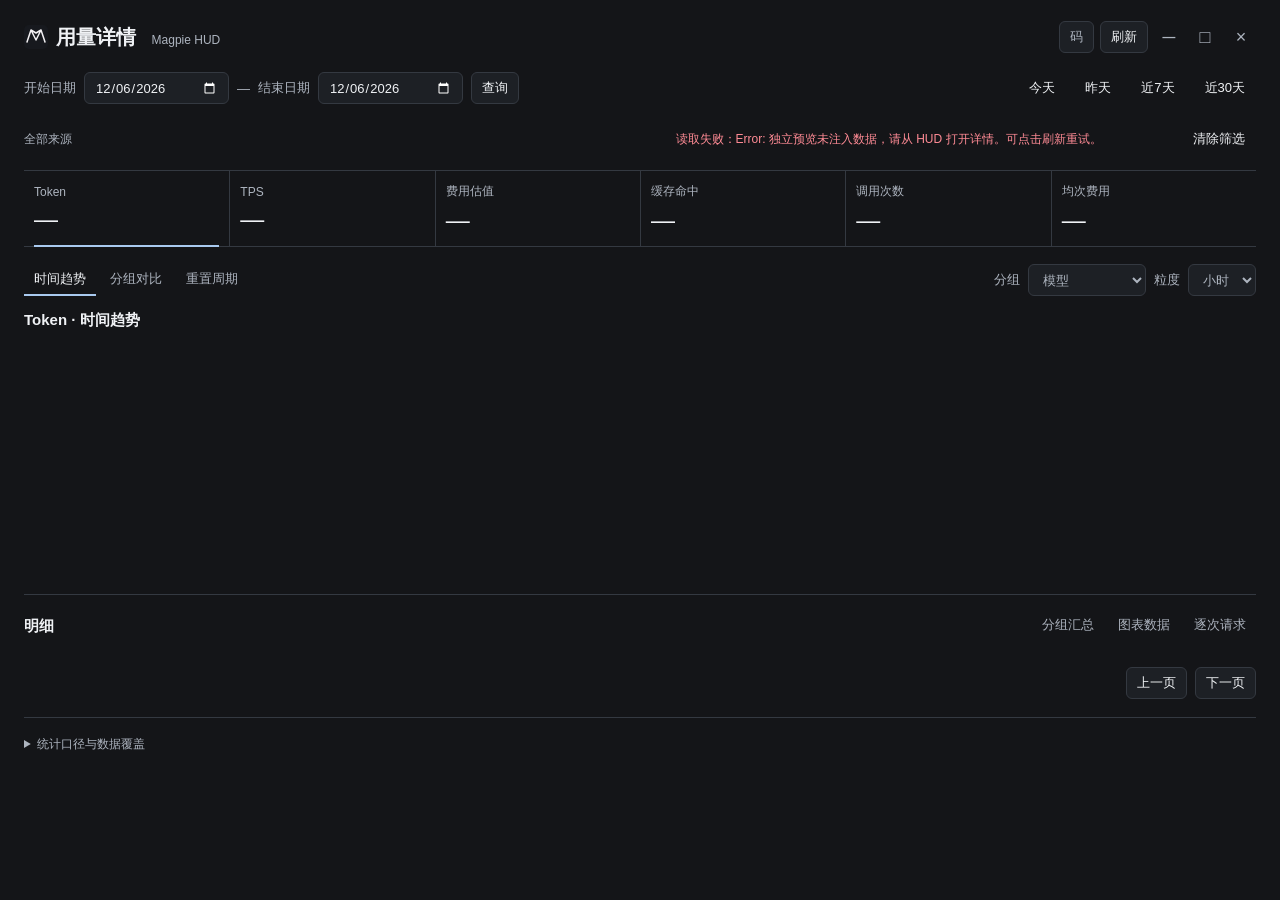
==== ui/details.html @ 45270ff9 "1.0.12 移除账号打码按钮悬停 tooltip Co-Authored-By: Claude Code <noreply@anthropic.com>" ====
<!doctype html>
<html lang="zh-CN">
<head>
  <meta charset="utf-8"><meta name="viewport" content="width=device-width,initial-scale=1">
  <meta name="color-scheme" content="dark"><title>Magpie HUD · 用量详情</title>
  <link rel="icon" href="icons/magpie.svg" type="image/svg+xml">
  <link rel="stylesheet" href="details.css?v=20261024-window-controls">
  <script src="redact.js?v=20261028-redact" defer></script>
  <script src="details-data.js?v=20261024-request-costs" defer></script><script src="details.js?v=20261028-redact" defer></script>
</head>
<body>
<main>
  <header class="page-head" data-tauri-drag-region><div class="brand" data-tauri-drag-region><img src="icons/magpie.svg" alt="" data-tauri-drag-region><h1 data-tauri-drag-region>用量详情 <small data-tauri-drag-region>Magpie HUD</small></h1></div><div class="window-actions"><button id="redact" class="window-control" type="button" data-redact aria-label="账号打码" aria-pressed="false" title="">码</button><button id="refresh" type="button">刷新</button><button id="detail-minimize" class="window-control" type="button" aria-label="最小化" title="最小化">─</button><button id="detail-maximize" class="window-control" type="button" aria-label="最大化或还原" title="最大化或还原">□</button><button id="detail-close" class="window-control" type="button" aria-label="关闭用量详情" title="关闭（Esc）">×</button></div></header>
  <section aria-label="统计范围" class="filters">
    <form id="range-form" class="date-row">
      <label>开始日期<input id="start" type="date" required></label><span class="date-separator">—</span>
      <label>结束日期<input id="end" type="date" required></label><button type="submit">查询</button>
      <div class="presets"><button type="button" data-days="1">今天</button><button type="button" data-days="-1">昨天</button><button type="button" data-days="7">近7天</button><button type="button" data-days="30">近30天</button></div>
    </form>
    <details class="filter-disclosure" open><summary>筛选来源、模型与账号</summary><div id="filter-controls" class="filter-row"></div></details>
    <div class="scope-row"><div id="chips" aria-label="已选条件"></div><p id="load-status" role="status" hidden></p><button id="clear" class="quiet" type="button">清除筛选</button></div>
  </section>
  <nav id="metrics" class="metrics" aria-label="统计指标"></nav>
  <section class="analysis" aria-label="用量分析">
    <div class="toolbar"><div id="views" class="tabs" role="tablist" aria-label="分析方式"><button type="button" role="tab" data-view="trend">时间趋势</button><button type="button" role="tab" data-view="groups">分组对比</button><button type="button" role="tab" data-view="cycles">重置周期</button></div>
      <label id="group-label">分组<select id="group"><option value="model">模型</option><option value="provider">供应商</option><option value="accountKey">供应商 / 账号</option><option value="effort">强度</option><option value="agent">Agent</option><option value="sourceKey">Agent / 来源</option><option value="date">日期</option></select></label>
      <label id="grain-label">粒度<select id="grain"><option value="day">天</option><option value="hour">小时</option></select></label>
    </div>
    <div id="cycle-controls" hidden><label>账号与额度窗口<select id="cycle-window"></select></label><span id="cycle-message"></span></div>
    <div id="cycle-list" class="table-wrap" hidden></div>
    <div id="cycle-actions" hidden><button id="cycle-prev" type="button">上一周期</button><button id="cycle-next" type="button">下一周期</button><button id="cycle-full" type="button">查看完整周期</button><button id="cycle-clear" type="button">取消周期选择</button></div>
    <div class="chart-heading"><h2 id="chart-title">Token · 时间趋势</h2><span id="chart-caption"></span></div>
    <div id="chart" class="chart" aria-label="指标图表"></div><div id="chart-tooltip" role="status" hidden></div>
    <p id="metric-note" class="note"></p>
  </section>
  <section class="records" aria-label="用量明细">
    <div class="toolbar"><h2>明细 <small id="row-count"></small></h2><div class="tabs" id="table-modes"><button type="button" data-mode="groups">分组汇总</button><button type="button" data-mode="chart">图表数据</button><button type="button" data-mode="requests">逐次请求</button></div><button id="drill-clear" type="button" hidden>返回全部明细</button></div>
    <div id="table" class="table-wrap"></div>
    <div class="pager"><span id="page-label"></span><button id="page-prev" type="button">上一页</button><button id="page-next" type="button">下一页</button></div>
  </section>
  <footer><span id="updated"></span><details><summary>统计口径与数据覆盖</summary><p>仅统计本地日志中已完成的外部请求，按本地请求开始时间归属。Token = 输入 + 输出 + 缓存读取。TPS = 成功请求输出 Token / 有效生成时间；缓存命中按累计输入量加权。</p><p>费用采用 Magpie 逐请求费用接口的定价结果，精确匹配本地记录后按当前交叉条件汇总；未定价、未匹配或身份冲突的记录不计入已知金额，并显示覆盖数。额度读数来自供应商历史，可能包括其他入口的消耗。</p><p id="warnings"></p></details></footer>
</main>
</body></html>
---- ui/details.css ----
:root{color-scheme:dark;--bg:#17191d;--surface:#1d2025;--text:#f0f2f5;--muted:#adb4bf;--line:#343941;--accent:#a9c9ef;--hover:#292e35;--error:#ff8b95;font-family:"Segoe UI","Microsoft YaHei",sans-serif;font-size:13px;font-variant-numeric:tabular-nums;color:var(--text);background:transparent}
/* 与 HUD 共用原生 Acrylic 和 50% 底色；隐藏滚动条但保留各区域滚动。 */
*{box-sizing:border-box;scrollbar-width:none}*::-webkit-scrollbar{display:none}body{margin:0;min-height:100vh;background:rgb(23 25 30/.5)}main{max-width:1440px;margin:auto;padding:20px 24px}button,input,select{font:inherit;color:inherit}button,select,input{background:var(--surface);border:1px solid var(--line);border-radius:6px;min-height:32px;padding:5px 10px}button{cursor:pointer}button:hover{background:var(--hover)}button:disabled{opacity:.5;cursor:default}button:focus-visible,input:focus-visible,select:focus-visible,summary:focus-visible{outline:2px solid var(--accent);outline-offset:2px}button.quiet{border-color:transparent;background:none}h1,h2,p{margin:0}h1{font-size:20px;font-weight:600}h2{font-size:15px;font-weight:600}small,.note,footer{color:var(--muted)}h1 small{font-size:12px;margin-left:10px;font-weight:400}h2 small{font-weight:400;font-size:12px;margin-left:8px}.page-head,.brand,.date-row,.filter-row,.scope-row,.toolbar,.pager,.presets{display:flex;align-items:center;gap:8px}.page-head{justify-content:space-between;margin-bottom:18px}.brand img{width:24px;height:24px}.filters{margin-bottom:14px}.date-row{flex-wrap:wrap;gap:8px}.date-row label{display:flex;align-items:center;gap:8px;color:var(--muted)}.date-row input{color:var(--text);width:145px}.date-separator{color:var(--muted)}.presets{margin-left:auto}.presets button{border-color:transparent;background:none}.filter-disclosure{margin-top:12px}.filter-disclosure>summary{display:none}.filter-row{flex-wrap:wrap}.filter{position:relative;flex:1;min-width:130px}.filter>summary{list-style:none;cursor:pointer;padding:8px 10px;border:1px solid var(--line);border-radius:6px;background:var(--surface);white-space:nowrap}.filter>summary:after{content:'⌄';float:right;margin-left:10px;color:var(--muted)}.filter-popup{position:absolute;z-index:10;top:calc(100% + 5px);left:0;min-width:240px;max-width:min(360px,85vw);padding:10px;background:#252a31;border:1px solid #4b525e;border-radius:6px;box-shadow:0 8px 24px #0006}.filter-popup input[type=search]{width:100%;margin-bottom:8px}.filter-options{max-height:230px;overflow:auto}.filter-options label{display:flex;gap:8px;align-items:center;min-height:32px;overflow-wrap:anywhere}.filter-options input{min-height:auto;accent-color:var(--accent)}.scope-row{display:grid;grid-template-columns:minmax(0,1fr) minmax(0,1fr) auto;align-items:center;gap:8px;min-height:34px;margin-top:6px}#chips{grid-column:1;display:flex;gap:6px;flex-wrap:wrap}#clear{grid-column:3;grid-row:1}#chips button{font-size:11px;min-height:24px;padding:2px 7px;background:transparent}#load-status{grid-column:2;grid-row:1;padding:0;min-width:0;overflow:hidden;text-overflow:ellipsis;white-space:nowrap;text-align:center;font-size:12px;color:var(--muted)}#load-status[data-error=true]{color:var(--error)}
/* Six equal columns share the full content width; below 640px the strip scrolls locally. */
.metrics{display:grid;grid-template-columns:repeat(6,minmax(0,1fr));border-top:1px solid var(--line);border-bottom:1px solid var(--line);margin-bottom:16px}.metrics button{border:0;border-radius:0;position:relative;text-align:left;background:none;padding:12px 10px;min-width:0}.metrics button+button{border-left:1px solid var(--line)}.metrics button[aria-pressed=true]:after{content:'';position:absolute;bottom:-1px;left:10px;right:10px;height:2px;background:var(--accent)}.metric-label{display:block;color:var(--muted);font-size:12px;white-space:nowrap}.metric-value{display:block;font-size:24px;font-weight:500;margin-top:6px;white-space:nowrap}.metric-unit{font-size:11px;color:var(--muted);margin-left:4px}.toolbar{flex-wrap:wrap;min-height:34px;margin-bottom:12px}.toolbar h2{margin-right:auto}.toolbar label{display:flex;align-items:center;gap:8px;color:var(--muted);margin-left:auto}.toolbar label+label{margin-left:0}.tabs{display:flex;gap:4px}.tabs button{border:0;border-radius:0;background:none;color:var(--muted);border-bottom:2px solid transparent}.tabs button[aria-selected=true],.tabs button[aria-pressed=true]{color:var(--text);border-bottom-color:var(--accent)}.chart-heading{display:flex;align-items:baseline;justify-content:space-between;gap:8px;margin:14px 0 8px}.chart-heading span{color:var(--muted);font-size:12px}.chart{height:212px;width:100%;overflow:hidden}.chart svg{display:block;width:100%;height:100%}.chart text{fill:var(--muted);font-family:inherit;font-size:11px}.chart .data-mark{fill:var(--accent)}.chart .data-line{fill:none;stroke:var(--accent);stroke-width:2}.chart .grid{stroke:var(--line);stroke-width:1}.chart .hit{fill:transparent;cursor:pointer}.chart .hit:hover,.chart .hit:focus{fill:#a9c9ef16;outline:none}#chart-tooltip{position:fixed;z-index:20;pointer-events:none;max-width:320px;padding:8px 12px;background:#303640;border:1px solid #69717e;border-radius:6px;font-size:12px}.note{font-size:12px;line-height:1.6;min-height:24px;margin-top:6px}.records{border-top:1px solid var(--line);padding-top:14px;margin-top:14px}.table-wrap{max-width:100%;overflow:auto}table{width:100%;border-collapse:collapse;font-size:12px;white-space:nowrap}th{color:var(--muted);font-weight:400;text-align:left;padding:8px;border-bottom:1px solid var(--line);position:sticky;top:0;background:var(--bg)}td{padding:9px 8px;border-bottom:1px solid #292d34;text-align:left;max-width:280px;overflow:hidden;text-overflow:ellipsis}.num{text-align:right}th button{font:inherit;min-height:24px;border:0;padding:0;background:none}td button{border:0;padding:0;min-height:22px;background:none;text-align:left}tbody tr:hover{background:var(--surface)}tr.selected{background:var(--hover)}td.empty{white-space:normal;color:var(--muted);padding:22px 8px;text-align:center}.pager{justify-content:flex-end;margin-top:12px}.pager span{margin-right:auto;color:var(--muted);font-size:12px}#cycle-controls{display:flex;gap:12px;align-items:center;margin:8px 0}#cycle-controls label{display:flex;align-items:center;gap:8px}#cycle-message{color:var(--muted);font-size:12px}#cycle-list{max-height:185px}#cycle-actions{display:flex;gap:8px;margin-top:10px;flex-wrap:wrap}footer{font-size:12px;line-height:1.7;border-top:1px solid var(--line);margin-top:18px;padding-top:10px}footer details{margin-top:6px}footer summary{cursor:pointer}footer p{margin-top:6px}[hidden]{display:none!important}
@media(max-width:760px){main{padding:16px}.presets{margin-left:0}.metric-value{font-size:20px}.filter{min-width:150px}.date-row label{font-size:12px}.chart-caption{max-width:45%}.toolbar{gap:4px}.toolbar label{font-size:12px}}
@media(max-width:640px){main{padding:12px}.metrics{display:flex;overflow-x:auto}.metrics button{flex:0 0 120px}.filter-disclosure>summary{display:block;color:var(--muted);cursor:pointer;min-height:32px;padding:7px 0}.filter-disclosure:not([open]) .filter-row{display:none}.filter-row{gap:6px}.filter-popup{min-width:220px}.filter:nth-child(even) .filter-popup{left:auto;right:0}h1 small{display:none}.date-row label{gap:4px}.date-row input{width:130px}.date-row .presets{width:100%}.scope-row{align-items:flex-start}#clear{white-space:nowrap}.chart-heading{align-items:flex-start}.chart-heading span{max-width:45%;text-align:right}.chart{height:185px}.toolbar label{margin-left:0}.toolbar .tabs{margin-right:auto}#cycle-controls{flex-wrap:wrap}#cycle-controls select{max-width:280px}button{min-height:34px}}
/* 自绘标题区透出与内容相同的原生磨砂；按钮不参与拖动。 */
.page-head{user-select:none;cursor:default;min-height:34px}.window-actions{display:flex;align-items:center;gap:6px}.window-control{width:30px;min-height:30px;border:0;background:transparent;color:var(--muted);font-size:18px;padding:0}.window-control:hover{color:var(--text);background:var(--hover)}#redact{width:auto;min-height:32px;padding:5px 10px;font-size:13px;border:1px solid var(--line);background:var(--surface)}#redact[aria-pressed="true"]{color:var(--error);border-color:var(--error)}#detail-close:hover{background:#9c3341;color:white}.window-resize{position:fixed;z-index:50}.window-resize.North,.window-resize.South{left:10px;right:10px;height:5px;cursor:ns-resize}.window-resize.North{top:0}.window-resize.South{bottom:0}.window-resize.East,.window-resize.West{top:10px;bottom:10px;width:5px;cursor:ew-resize}.window-resize.East{right:0}.window-resize.West{left:0}.window-resize.NorthEast,.window-resize.NorthWest,.window-resize.SouthEast,.window-resize.SouthWest{width:10px;height:10px}.window-resize.NorthEast{top:0;right:0;cursor:nesw-resize}.window-resize.NorthWest{top:0;left:0;cursor:nwse-resize}.window-resize.SouthEast{bottom:0;right:0;cursor:nwse-resize}.window-resize.SouthWest{bottom:0;left:0;cursor:nesw-resize}
.cycle-usage-loading{color:var(--muted)}.loading-spinner{display:inline-block;width:12px;height:12px;margin-right:6px;vertical-align:-2px;border:2px solid var(--line);border-top-color:var(--accent);border-radius:50%;animation:usage-loading .8s linear infinite}@keyframes usage-loading{to{transform:rotate(360deg)}}@media(prefers-reduced-motion:reduce){.loading-spinner{animation:none;border-style:dotted}}
@media(forced-colors:active){.chart .data-mark{fill:CanvasText}.chart .data-line{stroke:CanvasText}.chart .grid{stroke:GrayText}.chart text{fill:CanvasText}}
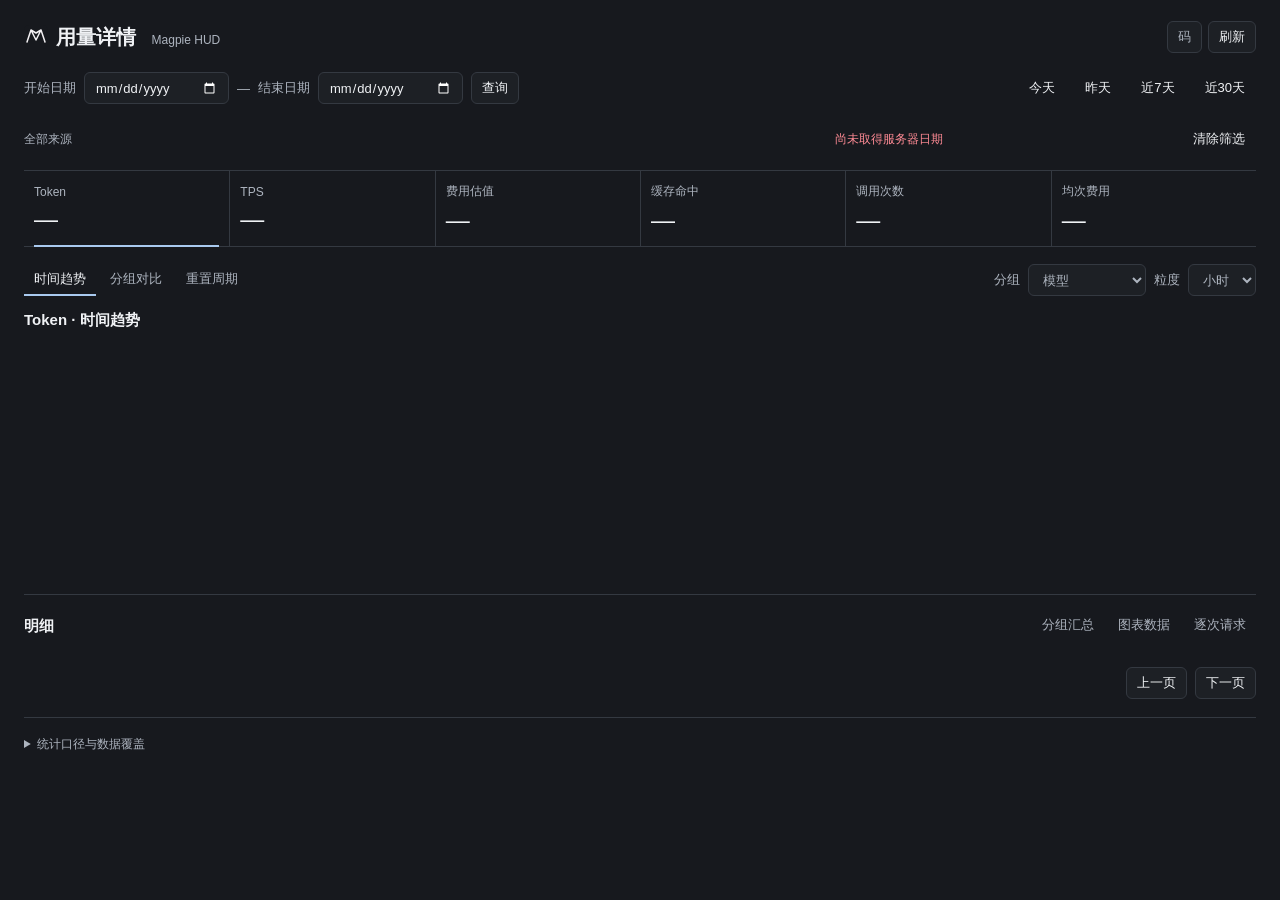
==== commit 645f15d2: "feat: 1.0.20 支持远端 HUD Server 与网页查看 提取共用采集核心，新增带独立查看密钥的无界面服务、网页登录和实时快照。 桌面支持本地/远端设置、连接检查与断线恢复，保留响应模型和" ====
--- a/ui/details.html
+++ b/ui/details.html
@@ -4,9 +4,10 @@
   <meta charset="utf-8"><meta name="viewport" content="width=device-width,initial-scale=1">
   <meta name="color-scheme" content="dark"><title>Magpie HUD · 用量详情</title>
   <link rel="icon" href="icons/magpie.svg" type="image/svg+xml">
-  <link rel="stylesheet" href="details.css?v=20261024-window-controls">
+  <link rel="stylesheet" href="details.css?v=1.0.20">
+  <script src="data-client.js?v=1.0.20" defer></script>
   <script src="redact.js?v=20261028-redact" defer></script>
-  <script src="details-data.js?v=20261024-request-costs" defer></script><script src="details.js?v=20261028-redact" defer></script>
+  <script src="details-data.js?v=20261024-request-costs" defer></script><script src="details.js?v=1.0.20" defer></script>
 </head>
 <body>
 <main>
--- a/ui/details.css
+++ b/ui/details.css
@@ -9,3 +9,5 @@
 .page-head{user-select:none;cursor:default;min-height:34px}.window-actions{display:flex;align-items:center;gap:6px}.window-control{width:30px;min-height:30px;border:0;background:transparent;color:var(--muted);font-size:18px;padding:0}.window-control:hover{color:var(--text);background:var(--hover)}#redact{width:auto;min-height:32px;padding:5px 10px;font-size:13px;border:1px solid var(--line);background:var(--surface)}#redact[aria-pressed="true"]{color:var(--error);border-color:var(--error)}#detail-close:hover{background:#9c3341;color:white}.window-resize{position:fixed;z-index:50}.window-resize.North,.window-resize.South{left:10px;right:10px;height:5px;cursor:ns-resize}.window-resize.North{top:0}.window-resize.South{bottom:0}.window-resize.East,.window-resize.West{top:10px;bottom:10px;width:5px;cursor:ew-resize}.window-resize.East{right:0}.window-resize.West{left:0}.window-resize.NorthEast,.window-resize.NorthWest,.window-resize.SouthEast,.window-resize.SouthWest{width:10px;height:10px}.window-resize.NorthEast{top:0;right:0;cursor:nesw-resize}.window-resize.NorthWest{top:0;left:0;cursor:nwse-resize}.window-resize.SouthEast{bottom:0;right:0;cursor:nwse-resize}.window-resize.SouthWest{bottom:0;left:0;cursor:nesw-resize}
 .cycle-usage-loading{color:var(--muted)}.loading-spinner{display:inline-block;width:12px;height:12px;margin-right:6px;vertical-align:-2px;border:2px solid var(--line);border-top-color:var(--accent);border-radius:50%;animation:usage-loading .8s linear infinite}@keyframes usage-loading{to{transform:rotate(360deg)}}@media(prefers-reduced-motion:reduce){.loading-spinner{animation:none;border-style:dotted}}
 @media(forced-colors:active){.chart .data-mark{fill:CanvasText}.chart .data-line{stroke:CanvasText}.chart .grid{stroke:GrayText}.chart text{fill:CanvasText}}
+html[data-hud-shell="browser"] body{background:#17191e}
+html[data-hud-shell="browser"] #detail-minimize,html[data-hud-shell="browser"] #detail-maximize,html[data-hud-shell="browser"] #detail-close,html[data-hud-shell="browser"] .window-resize{display:none!important}
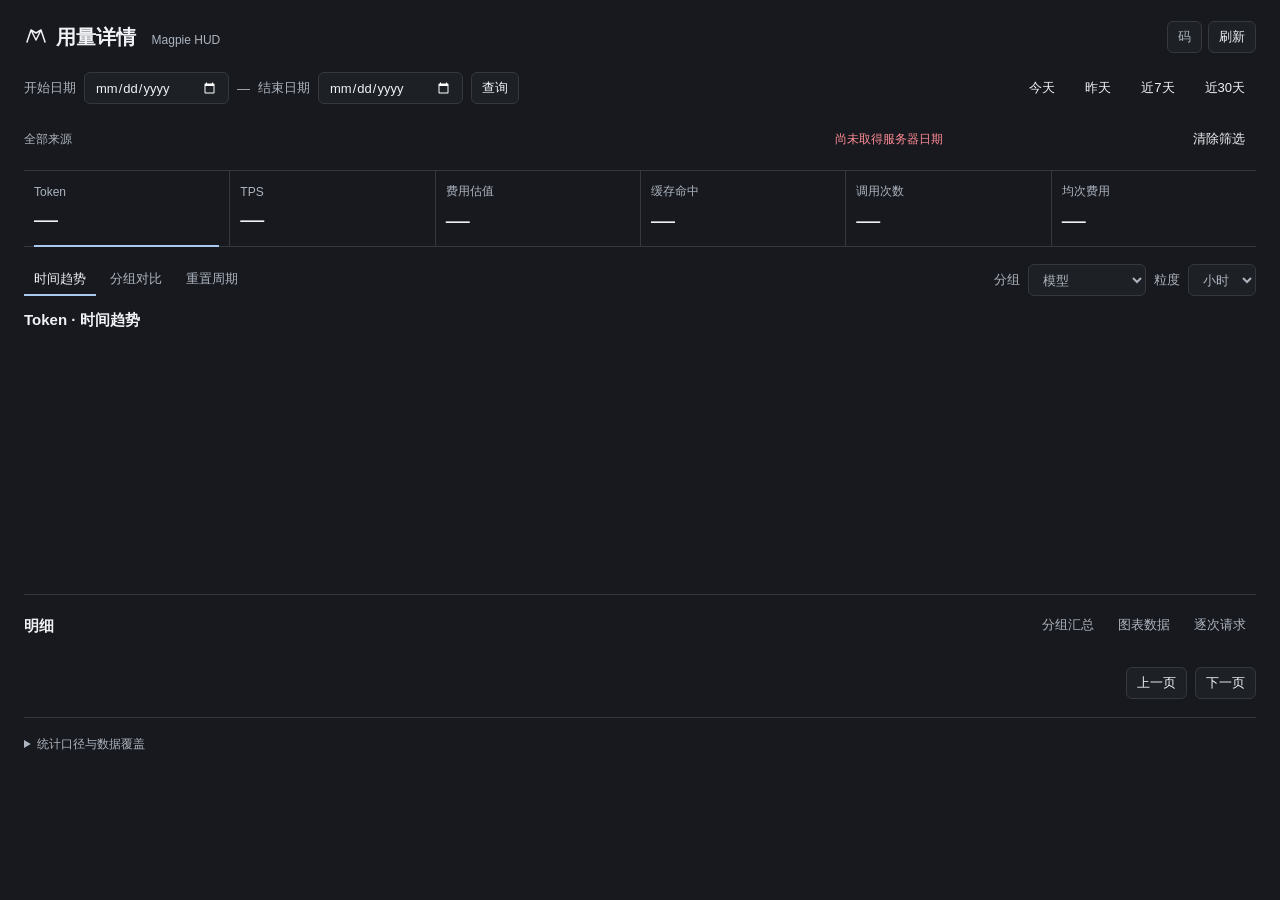
==== commit 2e929a9d: "merge: 1.0.32 整合远端 HUD 与本机功能并修复审查问题 将可信 TPS、CLI 标题、来源小时费用、独立健康状态、增量读取和详情分页迁入共享核心。 修复换源残留会话、路由编号复用、跨时" ====
--- a/ui/details.html
+++ b/ui/details.html
@@ -4,10 +4,10 @@
   <meta charset="utf-8"><meta name="viewport" content="width=device-width,initial-scale=1">
   <meta name="color-scheme" content="dark"><title>Magpie HUD · 用量详情</title>
   <link rel="icon" href="icons/magpie.svg" type="image/svg+xml">
-  <link rel="stylesheet" href="details.css?v=1.0.20">
-  <script src="data-client.js?v=1.0.20" defer></script>
-  <script src="redact.js?v=20261028-redact" defer></script>
-  <script src="details-data.js?v=20261024-request-costs" defer></script><script src="details.js?v=1.0.20" defer></script>
+  <link rel="stylesheet" href="details.css?v=1.0.32">
+  <script src="data-client.js?v=1.0.32" defer></script>
+  <script src="redact.js?v=1.0.32" defer></script>
+  <script src="details-data.js?v=1.0.32" defer></script><script src="details.js?v=1.0.32" defer></script>
 </head>
 <body>
 <main>
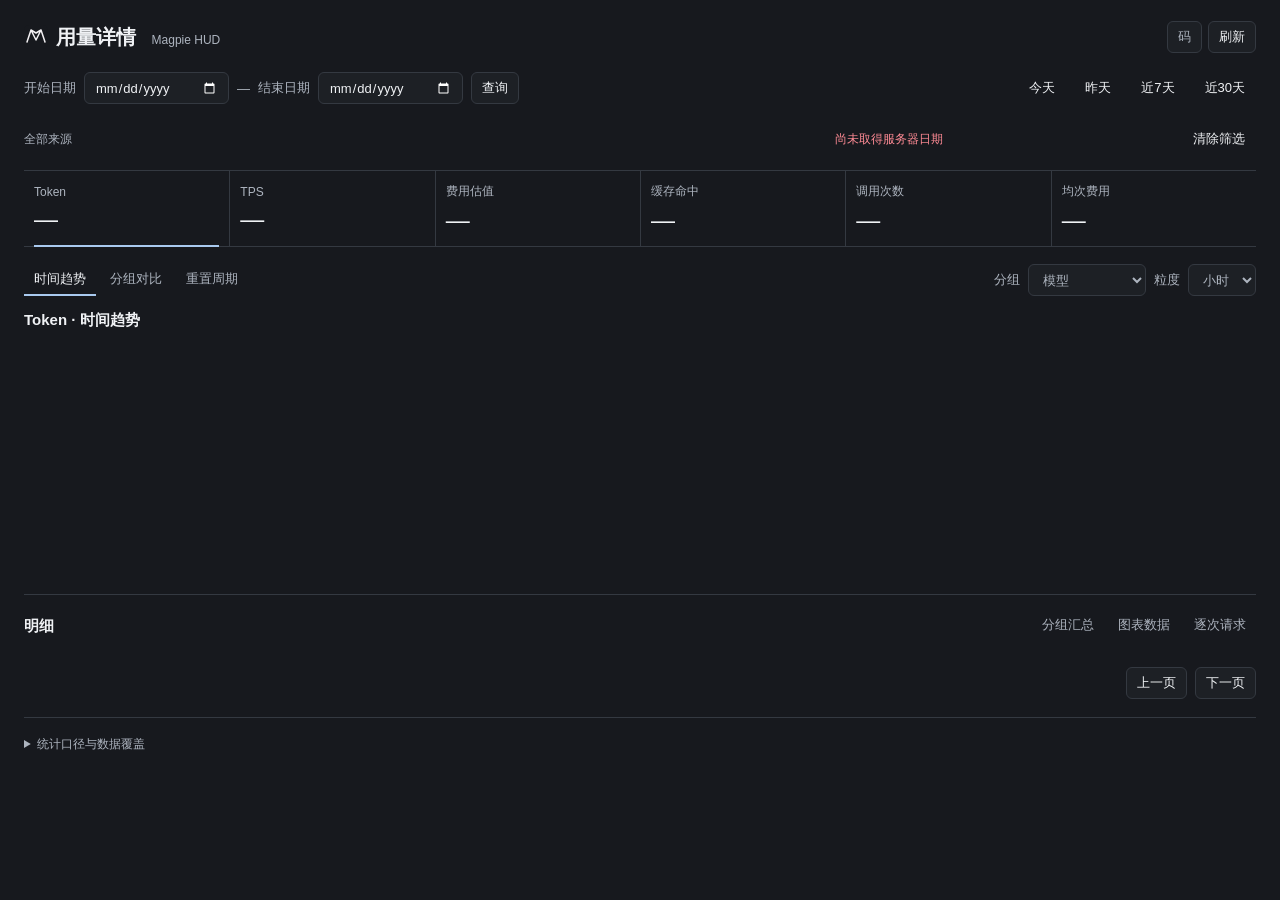
==== commit e9416de6: "feat: 1.0.35 为模型统计分配稳定的系列配色 同时纳入 1.0.34 的空数据提示修复，并覆盖新模型配色回归。  Co-Authored-By: Claude Code <noreply@a" ====
--- a/ui/details.html
+++ b/ui/details.html
@@ -4,10 +4,10 @@
   <meta charset="utf-8"><meta name="viewport" content="width=device-width,initial-scale=1">
   <meta name="color-scheme" content="dark"><title>Magpie HUD · 用量详情</title>
   <link rel="icon" href="icons/magpie.svg" type="image/svg+xml">
-  <link rel="stylesheet" href="details.css?v=1.0.32">
-  <script src="data-client.js?v=1.0.32" defer></script>
-  <script src="redact.js?v=1.0.32" defer></script>
-  <script src="details-data.js?v=1.0.32" defer></script><script src="details.js?v=1.0.32" defer></script>
+  <link rel="stylesheet" href="details.css?v=1.0.35">
+  <script src="data-client.js?v=1.0.35" defer></script>
+  <script src="redact.js?v=1.0.35" defer></script>
+  <script src="details-data.js?v=1.0.35" defer></script><script src="details.js?v=1.0.35" defer></script>
 </head>
 <body>
 <main>
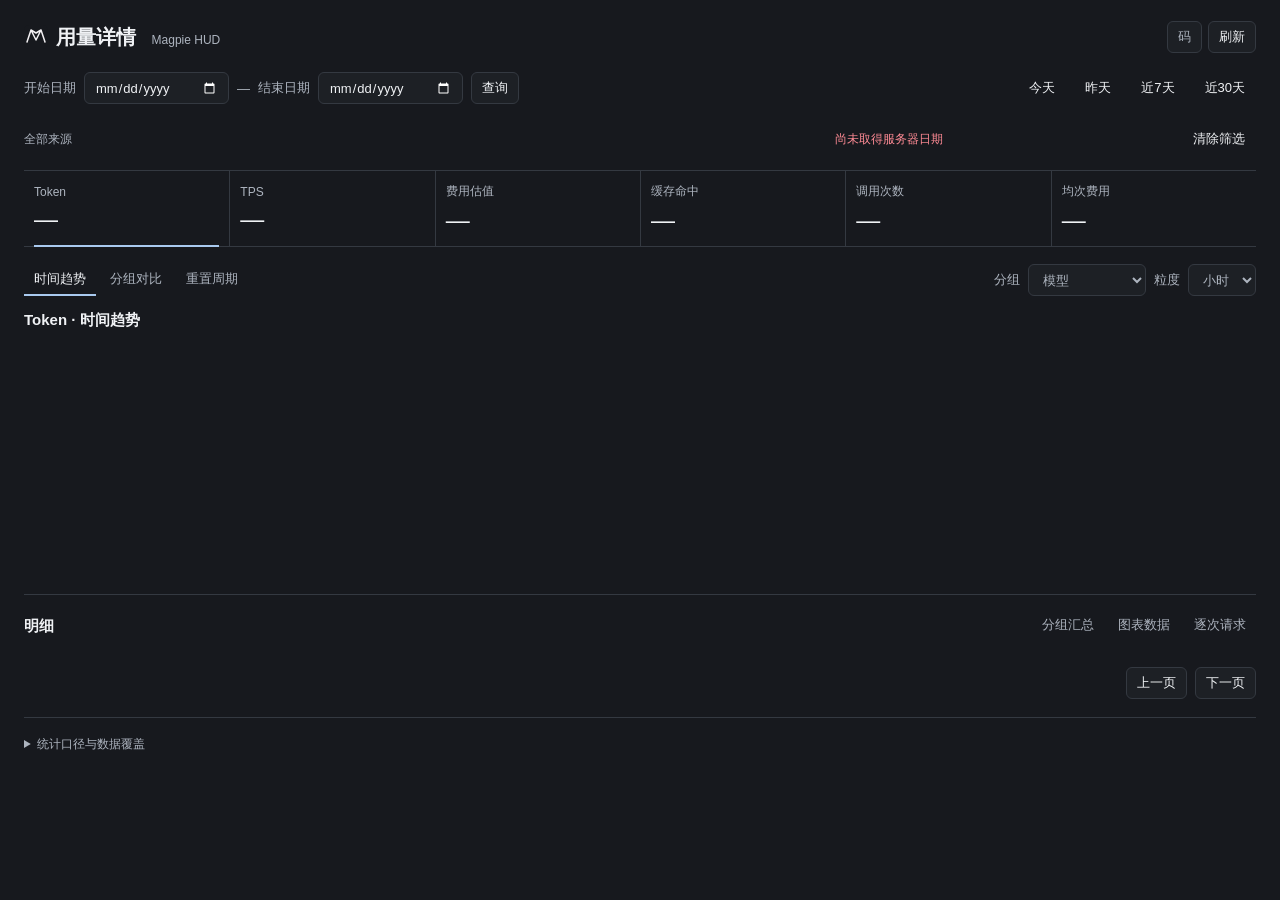
==== commit 8d9fa8ef: "feat: 1.0.36 显示并发请求的实时 TPS 在并发数下方显示当前范围内的实时合计速度，并在运行卡片上显示整数估算。同步版本号和变更记录，补充采样与显示测试。  Co-Authored-By:" ====
--- a/ui/details.html
+++ b/ui/details.html
@@ -4,10 +4,10 @@
   <meta charset="utf-8"><meta name="viewport" content="width=device-width,initial-scale=1">
   <meta name="color-scheme" content="dark"><title>Magpie HUD · 用量详情</title>
   <link rel="icon" href="icons/magpie.svg" type="image/svg+xml">
-  <link rel="stylesheet" href="details.css?v=1.0.35">
-  <script src="data-client.js?v=1.0.35" defer></script>
-  <script src="redact.js?v=1.0.35" defer></script>
-  <script src="details-data.js?v=1.0.35" defer></script><script src="details.js?v=1.0.35" defer></script>
+  <link rel="stylesheet" href="details.css?v=1.0.36">
+  <script src="data-client.js?v=1.0.36" defer></script>
+  <script src="redact.js?v=1.0.36" defer></script>
+  <script src="details-data.js?v=1.0.36" defer></script><script src="details.js?v=1.0.36" defer></script>
 </head>
 <body>
 <main>
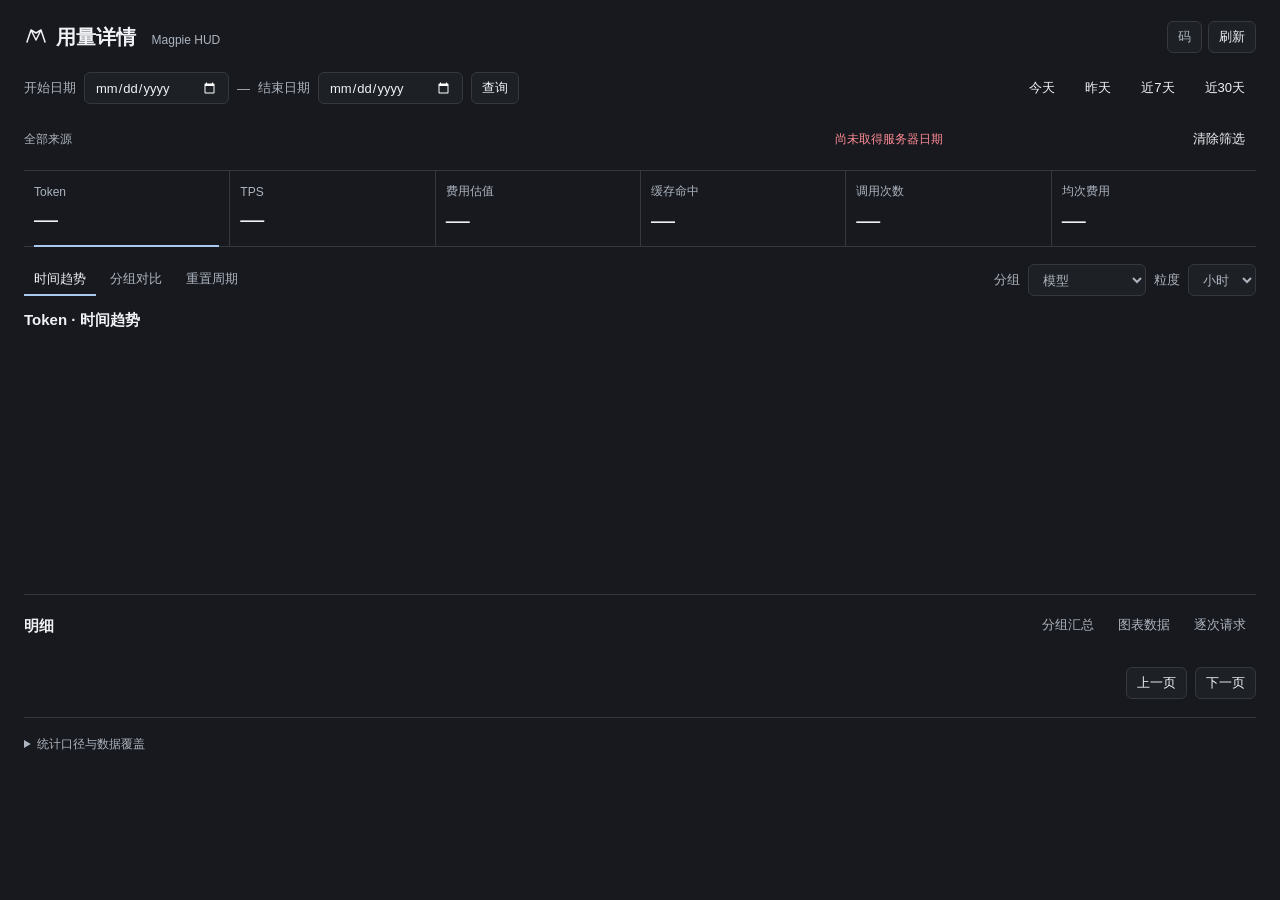
==== commit 219fe17a: "feat: 1.0.39 新增实时 TPS 趋势图并优化窗口与透明样式 实时合计 TPS 移至并发数右侧并按 15 秒时间加权均值刷新，保留红涨蓝跌与双向短滚动；左侧中转栏增加按分钟统计的近 30 分" ====
--- a/ui/details.html
+++ b/ui/details.html
@@ -4,10 +4,10 @@
   <meta charset="utf-8"><meta name="viewport" content="width=device-width,initial-scale=1">
   <meta name="color-scheme" content="dark"><title>Magpie HUD · 用量详情</title>
   <link rel="icon" href="icons/magpie.svg" type="image/svg+xml">
-  <link rel="stylesheet" href="details.css?v=1.0.36">
-  <script src="data-client.js?v=1.0.36" defer></script>
-  <script src="redact.js?v=1.0.36" defer></script>
-  <script src="details-data.js?v=1.0.36" defer></script><script src="details.js?v=1.0.36" defer></script>
+  <link rel="stylesheet" href="details.css?v=1.0.39">
+  <script src="data-client.js?v=1.0.39" defer></script>
+  <script src="redact.js?v=1.0.39" defer></script>
+  <script src="details-data.js?v=1.0.39" defer></script><script src="details.js?v=1.0.39" defer></script>
 </head>
 <body>
 <main>
